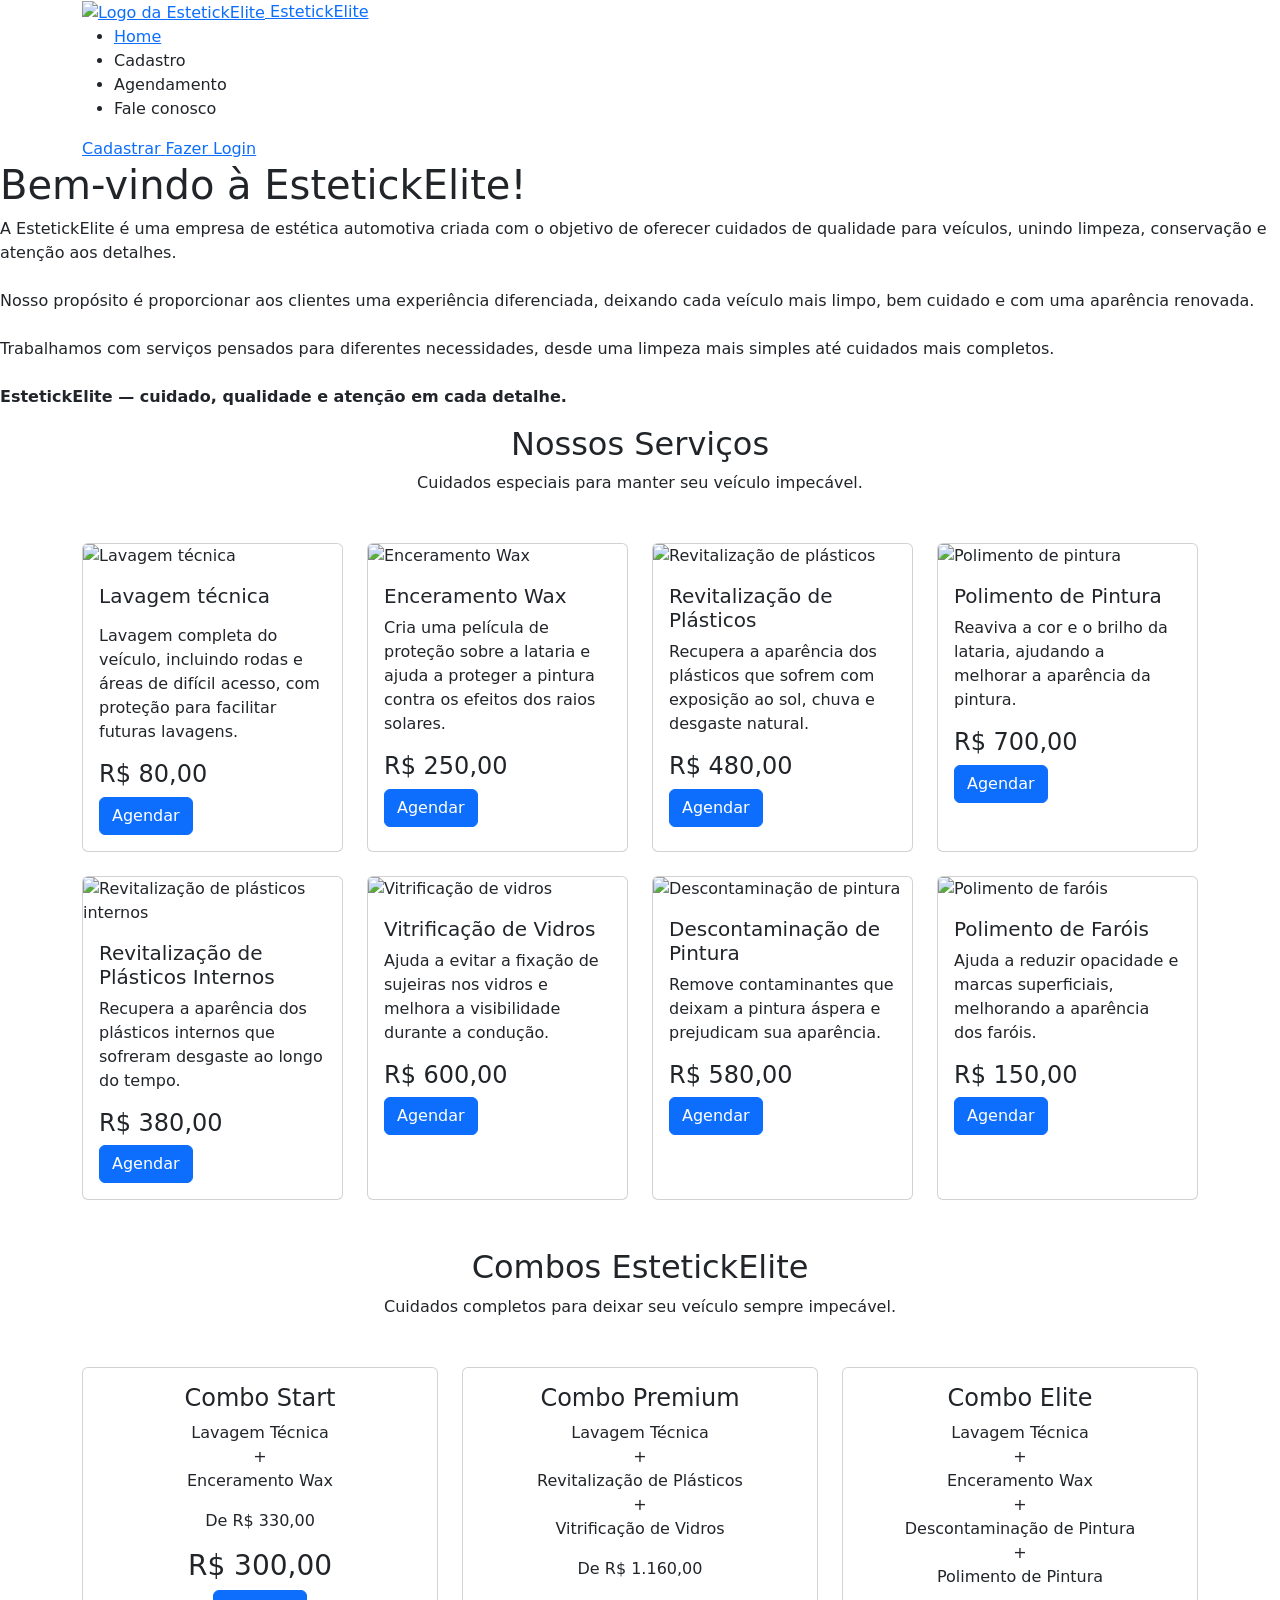
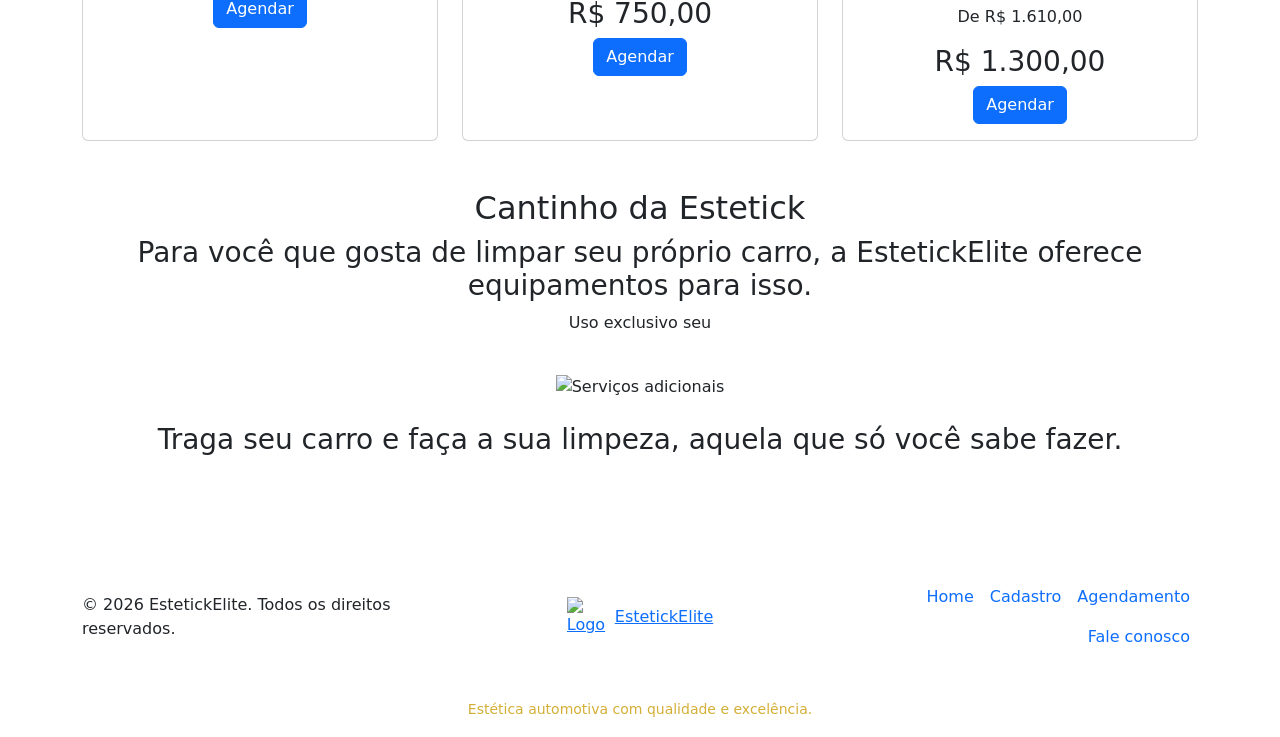
==== src/main/resources/templates/index.html @ 3f6e7992 "att" ====
<!DOCTYPE html>
<html lang="pt-BR" xmlns:th="http://www.thymeleaf.org">

<head>
    <meta charset="UTF-8">
    <meta name="viewport" content="width=device-width, initial-scale=1.0">

    <meta name="description"
          content="EstetickElite - Estética automotiva com qualidade, cuidado e excelência.">
    <meta name="author" content="Lucas Segura">
    <meta name="keywords"
          content="estética automotiva, lavagem, polimento, enceramento, vitrificação">

    <title>EstetickElite | Estética Automotiva</title>

    <link rel="icon" type="image/png" th:href="@{/favicon.png}">

    <link href="https://cdn.jsdelivr.net/npm/bootstrap@5.3.8/dist/css/bootstrap.min.css"
          rel="stylesheet"
          integrity="sha384-sRIl4kxILFvY47J16cr9ZwB07vP4J8+LH7qKQnuqkuIAvNWLzeN8tE5YBujZqJLB"
          crossorigin="anonymous">

    <link rel="stylesheet" th:href="@{/css/style.css}">
</head>

<body>

    <!-- HEADER -->
    <header class="header-estetick">
        <div class="container">
            <div class="header-container">

                <a th:href="@{/}" class="logo-estetick"
                   aria-label="Página inicial EstetickElite">
                    <img th:src="@{/img/logo.png}" alt="Logo da EstetickElite">
                    <span>Estetick<span>Elite</span></span>
                </a>

                <nav aria-label="Menu principal">
                    <ul class="nav-estetick">
                        <li>
                            <a th:href="@{/}" class="active">Home</a>
                        </li>
                        <li>
                            <a th:href="@{/cadastro}">Cadastro</a>
                        </li>
                        <li>
                            <a th:href="@{/agendamento}">Agendamento</a>
                        </li>
                        <li>
                            <a th:href="@{/fale-conosco}">Fale conosco</a>
                        </li>
                    </ul>
                </nav>

                <div class="botoes-header">
                    <a th:href="@{/cadastro}" class="btn-cadastrar">
                        Cadastrar
                    </a>

                    <a th:href="@{/login}" class="btn-agendar">
                        Fazer Login
                    </a>
                </div>

            </div>
        </div>
    </header>

    <!-- CONTEÚDO PRINCIPAL -->
    <main>

        <!-- APRESENTAÇÃO -->
        <section class="container-img">
            <h1>Bem-vindo à EstetickElite!</h1>

            <p>
                A EstetickElite é uma empresa de estética automotiva
                criada com o objetivo de oferecer cuidados de qualidade
                para veículos, unindo limpeza, conservação e atenção
                aos detalhes.

                <br><br>

                Nosso propósito é proporcionar aos clientes uma
                experiência diferenciada, deixando cada veículo mais
                limpo, bem cuidado e com uma aparência renovada.

                <br><br>

                Trabalhamos com serviços pensados para diferentes
                necessidades, desde uma limpeza mais simples até
                cuidados mais completos.

                <br><br>

                <strong>
                    EstetickElite — cuidado, qualidade e atenção em cada detalhe.
                </strong>
            </p>
        </section>

        <!-- SERVIÇOS -->
        <section class="container servicos">

            <div class="text-center mb-5">
                <h2>Nossos Serviços</h2>
                <p>Cuidados especiais para manter seu veículo impecável.</p>
            </div>

            <div class="row g-4">

                <!-- SERVIÇO 1 -->
                <div class="col-12 col-md-6 col-lg-3 d-flex">
                    <div class="card card-servico w-100">
                        <img th:src="@{/img/1-1.webp}"
                             class="card-img-top"
                             alt="Lavagem técnica"
                             loading="lazy">

                        <div class="card-body">
                            <h5 class="card-title mb-0" style="min-height: 40px;">
                                Lavagem técnica
                            </h5>

                            <p class="card-text">
                                Lavagem completa do veículo, incluindo rodas e áreas
                                de difícil acesso, com proteção para facilitar
                                futuras lavagens.
                            </p>

                            <h4 class="preco">R$ 80,00</h4>

                            <a th:href="@{/agendamento}" class="btn btn-primary">
                                Agendar
                            </a>
                        </div>
                    </div>
                </div>

                <!-- SERVIÇO 2 -->
                <div class="col-12 col-md-6 col-lg-3 d-flex">
                    <div class="card card-servico w-100">
                        <img th:src="@{/img/2.webp}"
                             class="card-img-top"
                             alt="Enceramento Wax"
                             loading="lazy">

                        <div class="card-body">
                            <h5 class="card-title">Enceramento Wax</h5>

                            <p class="card-text">
                                Cria uma película de proteção sobre a lataria e ajuda
                                a proteger a pintura contra os efeitos dos raios solares.
                            </p>

                            <h4 class="preco">R$ 250,00</h4>

                            <a th:href="@{/agendamento}" class="btn btn-primary">
                                Agendar
                            </a>
                        </div>
                    </div>
                </div>

                <!-- SERVIÇO 3 -->
                <div class="col-12 col-md-6 col-lg-3 d-flex">
                    <div class="card card-servico w-100">
                        <img th:src="@{/img/3-1.webp}"
                             class="card-img-top"
                             alt="Revitalização de plásticos"
                             loading="lazy">

                        <div class="card-body">
                            <h5 class="card-title">Revitalização de Plásticos</h5>

                            <p class="card-text">
                                Recupera a aparência dos plásticos que sofrem com
                                exposição ao sol, chuva e desgaste natural.
                            </p>

                            <h4 class="preco">R$ 480,00</h4>

                            <a th:href="@{/agendamento}" class="btn btn-primary">
                                Agendar
                            </a>
                        </div>
                    </div>
                </div>

                <!-- SERVIÇO 4 -->
                <div class="col-12 col-md-6 col-lg-3 d-flex">
                    <div class="card card-servico w-100">
                        <img th:src="@{/img/4.webp}"
                             class="card-img-top"
                             alt="Polimento de pintura"
                             loading="lazy">

                        <div class="card-body">
                            <h5 class="card-title">Polimento de Pintura</h5>

                            <p class="card-text">
                                Reaviva a cor e o brilho da lataria, ajudando a
                                melhorar a aparência da pintura.
                            </p>

                            <h4 class="preco">R$ 700,00</h4>

                            <a th:href="@{/agendamento}" class="btn btn-primary">
                                Agendar
                            </a>
                        </div>
                    </div>
                </div>

                <!-- SERVIÇO 5 -->
                <div class="col-12 col-md-6 col-lg-3 d-flex">
                    <div class="card card-servico w-100">
                        <img th:src="@{/img/5.webp}"
                             class="card-img-top"
                             alt="Revitalização de plásticos internos"
                             loading="lazy">

                        <div class="card-body">
                            <h5 class="card-title">
                                Revitalização de Plásticos Internos
                            </h5>

                            <p class="card-text">
                                Recupera a aparência dos plásticos internos que
                                sofreram desgaste ao longo do tempo.
                            </p>

                            <h4 class="preco">R$ 380,00</h4>

                            <a th:href="@{/agendamento}" class="btn btn-primary">
                                Agendar
                            </a>
                        </div>
                    </div>
                </div>

                <!-- SERVIÇO 6 -->
                <div class="col-12 col-md-6 col-lg-3 d-flex">
                    <div class="card card-servico w-100">
                        <img th:src="@{/img/6..png}"
                             class="card-img-top"
                             alt="Vitrificação de vidros"
                             loading="lazy">

                        <div class="card-body">
                            <h5 class="card-title">Vitrificação de Vidros</h5>

                            <p class="card-text">
                                Ajuda a evitar a fixação de sujeiras nos vidros
                                e melhora a visibilidade durante a condução.
                            </p>

                            <h4 class="preco">R$ 600,00</h4>

                            <a th:href="@{/agendamento}" class="btn btn-primary">
                                Agendar
                            </a>
                        </div>
                    </div>
                </div>

                <!-- SERVIÇO 7 -->
                <div class="col-12 col-md-6 col-lg-3 d-flex">
                    <div class="card card-servico w-100">
                        <img th:src="@{/img/7.webp}"
                             class="card-img-top"
                             alt="Descontaminação de pintura"
                             loading="lazy">

                        <div class="card-body">
                            <h5 class="card-title">Descontaminação de Pintura</h5>

                            <p class="card-text">
                                Remove contaminantes que deixam a pintura áspera
                                e prejudicam sua aparência.
                            </p>

                            <h4 class="preco">R$ 580,00</h4>

                            <a th:href="@{/agendamento}" class="btn btn-primary">
                                Agendar
                            </a>
                        </div>
                    </div>
                </div>

                <!-- SERVIÇO 8 -->
                <div class="col-12 col-md-6 col-lg-3 d-flex">
                    <div class="card card-servico w-100">
                        <img th:src="@{/img/8.webp}"
                             class="card-img-top"
                             alt="Polimento de faróis"
                             loading="lazy">

                        <div class="card-body">
                            <h5 class="card-title">Polimento de Faróis</h5>

                            <p class="card-text">
                                Ajuda a reduzir opacidade e marcas superficiais,
                                melhorando a aparência dos faróis.
                            </p>

                            <h4 class="preco">R$ 150,00</h4>

                            <a th:href="@{/agendamento}" class="btn btn-primary">
                                Agendar
                            </a>
                        </div>
                    </div>
                </div>

            </div>
        </section>

        <!-- COMBOS -->
        <section class="container combos py-5">

            <div class="text-center mb-5">
                <h2>Combos EstetickElite</h2>
                <p>
                    Cuidados completos para deixar seu veículo sempre impecável.
                </p>
            </div>

            <div class="row g-4">

                <!-- COMBO START -->
                <div class="col-12 col-md-4 d-flex">
                    <div class="card combo-card text-center w-100">
                        <div class="card-body">
                            <h4>Combo Start</h4>

                            <p>
                                Lavagem Técnica
                                <br>+<br>
                                Enceramento Wax
                            </p>

                            <p class="preco-antigo">De R$ 330,00</p>
                            <h3>R$ 300,00</h3>

                            <a th:href="@{/agendamento}" class="btn btn-primary">
                                Agendar
                            </a>
                        </div>
                    </div>
                </div>

                <!-- COMBO PREMIUM -->
                <div class="col-12 col-md-4 d-flex">
                    <div class="card combo-card combo-premium text-center w-100">
                        <div class="card-body">
                            <h4>Combo Premium</h4>

                            <p>
                                Lavagem Técnica
                                <br>+<br>
                                Revitalização de Plásticos
                                <br>+<br>
                                Vitrificação de Vidros
                            </p>

                            <p class="preco-antigo">De R$ 1.160,00</p>
                            <h3>R$ 750,00</h3>

                            <a th:href="@{/agendamento}" class="btn btn-primary">
                                Agendar
                            </a>
                        </div>
                    </div>
                </div>

                <!-- COMBO ELITE -->
                <div class="col-12 col-md-4 d-flex">
                    <div class="card combo-card text-center w-100">
                        <div class="card-body">
                            <h4>Combo Elite</h4>

                            <p>
                                Lavagem Técnica
                                <br>+<br>
                                Enceramento Wax
                                <br>+<br>
                                Descontaminação de Pintura
                                <br>+<br>
                                Polimento de Pintura
                            </p>

                            <p class="preco-antigo">De R$ 1.610,00</p>
                            <h3>R$ 1.300,00</h3>

                            <a th:href="@{/agendamento}" class="btn btn-primary">
                                Agendar
                            </a>
                        </div>
                    </div>
                </div>

            </div>

            <!-- CANTINHO DA ESTETICK -->
            <br><br>

            <div class="text-center mb-5">
                <h2>Cantinho da Estetick</h2>

                <h3>
                    Para você que gosta de limpar seu próprio carro,
                    a EstetickElite oferece equipamentos para isso.
                </h3>

                <p>Uso exclusivo seu</p>

                <br>

                <img th:src="@{/img/usoseu.png}"
                     alt="Serviços adicionais"
                     class="card-img">

                <br><br>

                <h3>
                    Traga seu carro e faça a sua limpeza,
                    aquela que só você sabe fazer.
                </h3>
            </div>

        </section>
    </main>

    <!-- FOOTER -->
    <footer>
        <div class="footer-estetick">
            <div class="container footer-container">

                <div class="d-flex flex-wrap justify-content-between align-items-center py-4">

                    <p class="col-md-4 mb-0 copyright">
                        © 2026 EstetickElite. Todos os direitos reservados.
                    </p>

                    <a th:href="@{/}"
                       class="col-md-4 d-flex align-items-center justify-content-center mb-3 mb-md-0 logo-footer">

                        <img th:src="@{/img/logo.png}"
                             alt="Logo EstetickElite"
                             width="40"
                             height="40"
                             class="me-2">

                        Estetick<span>Elite</span>
                    </a>

                    <ul class="nav col-md-4 justify-content-end nav-estetick">

                        <li class="nav-item">
                            <a th:href="@{/}" class="nav-link px-2 active">
                                Home
                            </a>
                        </li>

                        <li class="nav-item">
                            <a th:href="@{/cadastro}" class="nav-link px-2">
                                Cadastro
                            </a>
                        </li>

                        <li class="nav-item">
                            <a th:href="@{/agendamento}" class="nav-link px-2">
                                Agendamento
                            </a>
                        </li>

                        <li class="nav-item">
                            <a th:href="@{/fale-conosco}" class="nav-link px-2">
                                Fale conosco
                            </a>
                        </li>

                    </ul>
                </div>

                <div class="text-center py-3 linha-dourada">
                    <small style="color: #d4af37;">
                        Estética automotiva com qualidade e excelência.
                    </small>
                </div>

            </div>
        </div>
    </footer>

    <!-- BOOTSTRAP JS -->
    <script src="https://cdn.jsdelivr.net/npm/bootstrap@5.3.8/dist/js/bootstrap.bundle.min.js"
            integrity="sha384-FKyoEForCGlyvwx9Hj09JcYn3nv7wiPVlz7YYwJrV4cXK/BmnVDxM+D2scQbITxI"
            crossorigin="anonymous"></script>

    <!-- JAVASCRIPT PERSONALIZADO -->
    <script th:src="@{/js/script.js}"></script>

</body>
</html>
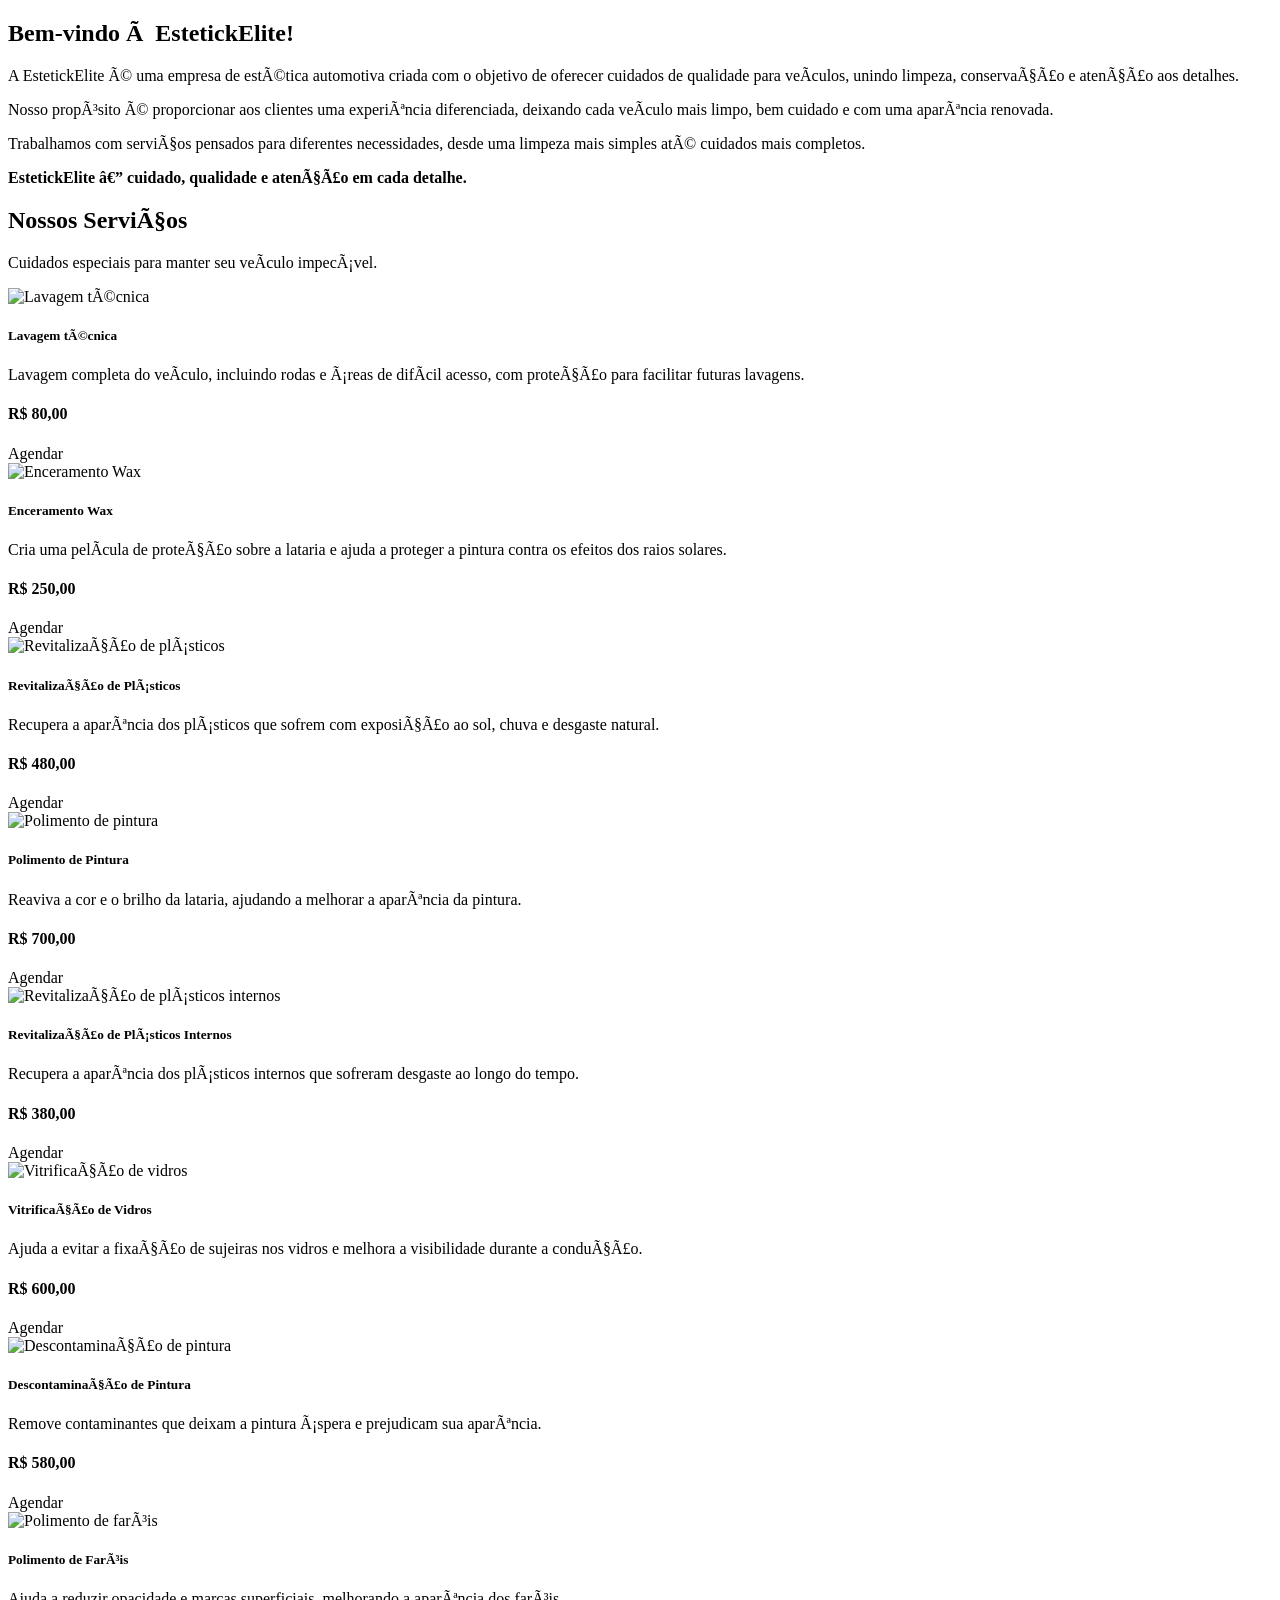
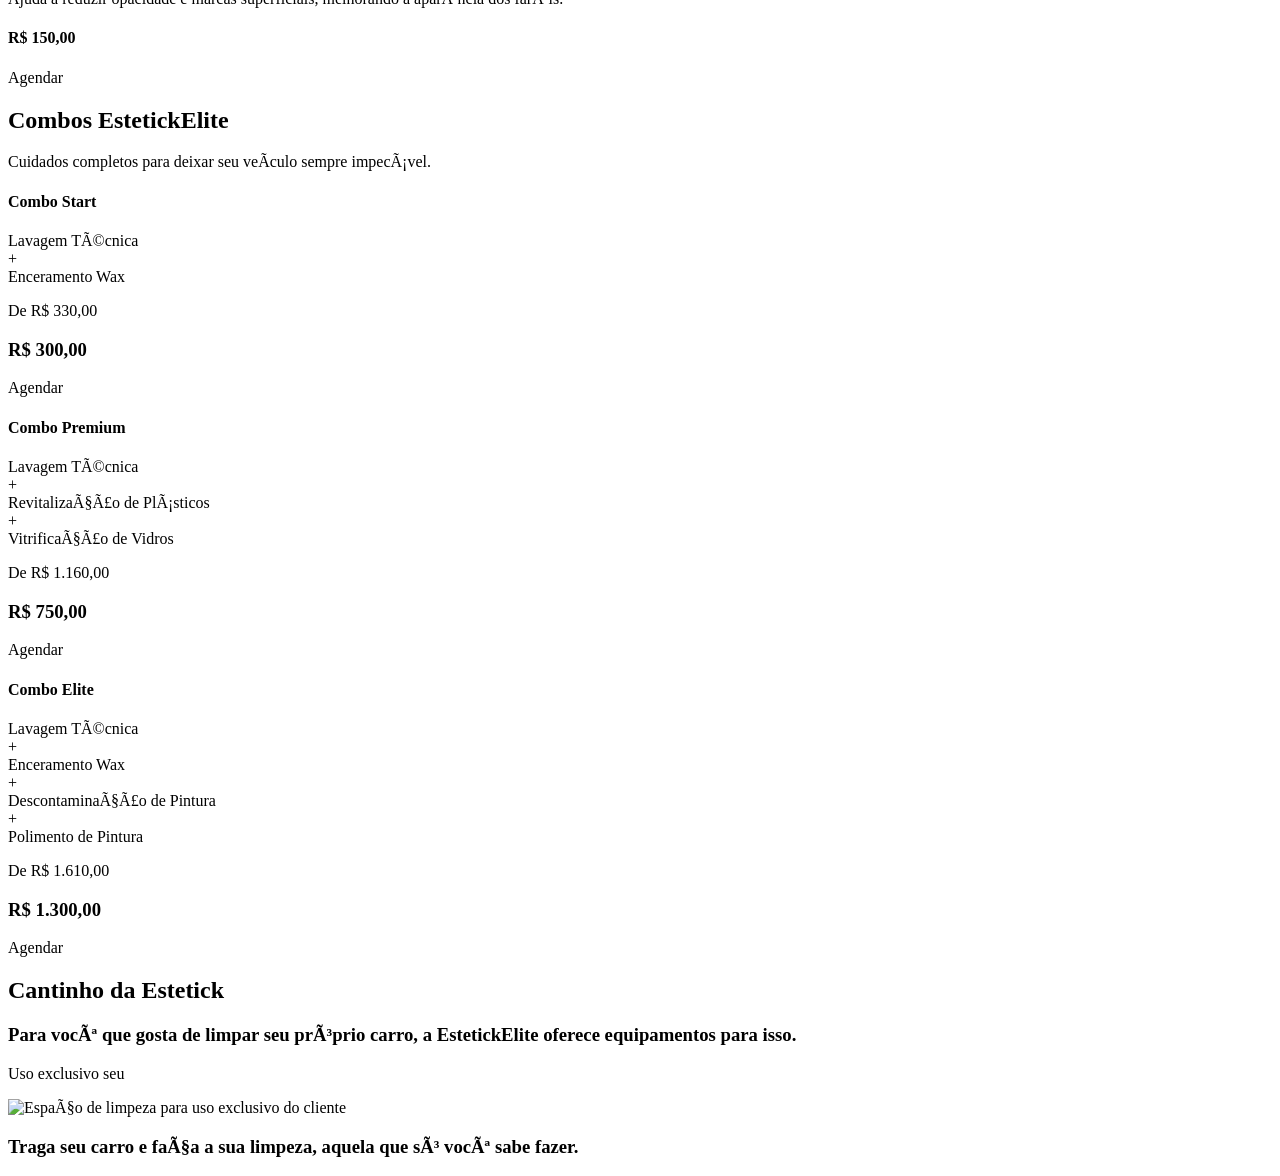
==== commit 2e4a79ff: "finalização do tcc" ====
--- a/src/main/resources/templates/index.html
+++ b/src/main/resources/templates/index.html
@@ -1,509 +1,488 @@
 
 <!DOCTYPE html>
 <html lang="pt-BR" xmlns:th="http://www.thymeleaf.org">
-
-<head>
-    <meta charset="UTF-8">
-    <meta name="viewport" content="width=device-width, initial-scale=1.0">
-
-    <meta name="description"
-          content="EstetickElite - Estética automotiva com qualidade, cuidado e excelência.">
-    <meta name="author" content="Lucas Segura">
-    <meta name="keywords"
-          content="estética automotiva, lavagem, polimento, enceramento, vitrificação">
-
-    <title>EstetickElite | Estética Automotiva</title>
-
-    <link rel="icon" type="image/png" th:href="@{/favicon.png}">
-
-    <link href="https://cdn.jsdelivr.net/npm/bootstrap@5.3.8/dist/css/bootstrap.min.css"
-          rel="stylesheet"
-          integrity="sha384-sRIl4kxILFvY47J16cr9ZwB07vP4J8+LH7qKQnuqkuIAvNWLzeN8tE5YBujZqJLB"
-          crossorigin="anonymous">
-
-    <link rel="stylesheet" th:href="@{/css/style.css}">
+<head th:replace="~{fragments/head :: head('Página inicial')}">
 </head>
-
 <body>
-
-    <!-- HEADER -->
-    <header class="header-estetick">
-        <div class="container">
-            <div class="header-container">
-
-                <a th:href="@{/}" class="logo-estetick"
-                   aria-label="Página inicial EstetickElite">
-                    <img th:src="@{/img/logo.png}" alt="Logo da EstetickElite">
-                    <span>Estetick<span>Elite</span></span>
-                </a>
-
-                <nav aria-label="Menu principal">
-                    <ul class="nav-estetick">
-                        <li>
-                            <a th:href="@{/}" class="active">Home</a>
-                        </li>
-                        <li>
-                            <a th:href="@{/cadastro}">Cadastro</a>
-                        </li>
-                        <li>
-                            <a th:href="@{/agendamento}">Agendamento</a>
-                        </li>
-                        <li>
-                            <a th:href="@{/fale-conosco}">Fale conosco</a>
-                        </li>
-                    </ul>
-                </nav>
-
-                <div class="botoes-header">
-                    <a th:href="@{/cadastro}" class="btn-cadastrar">
-                        Cadastrar
-                    </a>
-
-                    <a th:href="@{/login}" class="btn-agendar">
-                        Fazer Login
-                    </a>
-                </div>
-
-            </div>
+<!-- ================================================== -->
+<!-- CABEÇALHO -->
+<!-- ================================================== -->
+<header th:replace="~{fragments/header :: header}">
+</header>
+<!-- ================================================== -->
+<!-- CONTEÚDO PRINCIPAL -->
+<!-- ================================================== -->
+<main>
+    <!-- APRESENTAÇÃO DA EMPRESA -->
+    <section class="container-img">
+
+        <h1>Bem-vindo à EstetickElite!</h1>
+
+        <p>
+            A EstetickElite é uma empresa de estética automotiva
+            criada com o objetivo de oferecer cuidados de qualidade
+            para veículos, unindo limpeza, conservação e atenção
+            aos detalhes.
+        </p>
+
+        <p>
+            Nosso propósito é proporcionar aos clientes uma
+            experiência diferenciada, deixando cada veículo mais
+            limpo, bem cuidado e com uma aparência renovada.
+        </p>
+
+        <p>
+            Trabalhamos com serviços pensados para diferentes
+            necessidades, desde uma limpeza mais simples até
+            cuidados mais completos.
+        </p>
+
+        <p>
+            <strong>
+                EstetickElite — cuidado, qualidade e atenção em cada detalhe.
+            </strong>
+        </p>
+
+    </section>
+    <!-- ================================================== -->    <!-- NOSSOS SERVIÇOS -->
+    <!-- ================================================== -->
+    <section class="container servicos">
+        <!-- TÍTULO DA SEÇÃO -->
+        <div class="text-center mb-5">
+
+            <h2>Nossos Serviços</h2>
+
+            <p>
+                Cuidados especiais para manter seu veículo impecável.
+            </p>
+
         </div>
-    </header>
-
-    <!-- CONTEÚDO PRINCIPAL -->
-    <main>
-
-        <!-- APRESENTAÇÃO -->
-        <section class="container-img">
-            <h1>Bem-vindo à EstetickElite!</h1>
-
+        <!-- CARDS DE SERVIÇOS -->
+        <div class="row g-4">
+            <!-- SERVIÇO 1 -->
+            <div class="col-12 col-md-6 col-lg-3 d-flex">
+
+                <div class="card card-servico w-100">
+
+                    <img th:src="@{/img/1-1.webp}"
+                         class="card-img-top"
+                         alt="Lavagem técnica"
+                         loading="lazy">
+
+                    <div class="card-body">
+
+                        <h5 class="card-title">
+                            Lavagem técnica
+                        </h5>
+
+                        <p class="card-text">
+                            Lavagem completa do veículo, incluindo rodas
+                            e áreas de difícil acesso, com proteção para
+                            facilitar futuras lavagens.
+                        </p>
+
+                        <h4 class="preco">R$ 80,00</h4>
+
+                        <a th:href="@{/agendamento}" class="btn btn-primary">
+                            Agendar
+                        </a>
+
+                    </div>
+
+                </div>
+
+            </div>
+            <!-- SERVIÇO 2 -->
+            <div class="col-12 col-md-6 col-lg-3 d-flex">
+
+                <div class="card card-servico w-100">
+
+                    <img th:src="@{/img/2.webp}"
+                         class="card-img-top"
+                         alt="Enceramento Wax"
+                         loading="lazy">
+
+                    <div class="card-body">
+
+                        <h5 class="card-title">
+                            Enceramento Wax
+                        </h5>
+
+                        <p class="card-text">
+                            Cria uma película de proteção sobre a lataria
+                            e ajuda a proteger a pintura contra os efeitos
+                            dos raios solares.
+                        </p>
+
+                        <h4 class="preco">R$ 250,00</h4>
+
+                        <a th:href="@{/agendamento}" class="btn btn-primary">
+                            Agendar
+                        </a>
+
+                    </div>
+
+                </div>
+
+            </div>
+            <!-- SERVIÇO 3 -->
+            <div class="col-12 col-md-6 col-lg-3 d-flex">
+
+                <div class="card card-servico w-100">
+
+                    <img th:src="@{/img/3-1.webp}"
+                         class="card-img-top"
+                         alt="Revitalização de plásticos"
+                         loading="lazy">
+
+                    <div class="card-body">
+
+                        <h5 class="card-title">
+                            Revitalização de Plásticos
+                        </h5>
+
+                        <p class="card-text">
+                            Recupera a aparência dos plásticos que sofrem
+                            com exposição ao sol, chuva e desgaste natural.
+                        </p>
+
+                        <h4 class="preco">R$ 480,00</h4>
+
+                        <a th:href="@{/agendamento}" class="btn btn-primary">
+                            Agendar
+                        </a>
+
+                    </div>
+
+                </div>
+
+            </div>
+            <!-- SERVIÇO 4 -->
+            <div class="col-12 col-md-6 col-lg-3 d-flex">
+
+                <div class="card card-servico w-100">
+
+                    <img th:src="@{/img/4.webp}"
+                         class="card-img-top"
+                         alt="Polimento de pintura"
+                         loading="lazy">
+
+                    <div class="card-body">
+
+                        <h5 class="card-title">
+                            Polimento de Pintura
+                        </h5>
+
+                        <p class="card-text">
+                            Reaviva a cor e o brilho da lataria, ajudando
+                            a melhorar a aparência da pintura.
+                        </p>
+
+                        <h4 class="preco">R$ 700,00</h4>
+
+                        <a th:href="@{/agendamento}" class="btn btn-primary">
+                            Agendar
+                        </a>
+
+                    </div>
+
+                </div>
+
+            </div>
+            <!-- SERVIÇO 5 -->
+            <div class="col-12 col-md-6 col-lg-3 d-flex">
+
+                <div class="card card-servico w-100">
+
+                    <img th:src="@{/img/5.webp}"
+                         class="card-img-top"
+                         alt="Revitalização de plásticos internos"
+                         loading="lazy">
+
+                    <div class="card-body">
+
+                        <h5 class="card-title">
+                            Revitalização de Plásticos Internos
+                        </h5>
+
+                        <p class="card-text">
+                            Recupera a aparência dos plásticos internos
+                            que sofreram desgaste ao longo do tempo.
+                        </p>
+
+                        <h4 class="preco">R$ 380,00</h4>
+
+                        <a th:href="@{/agendamento}" class="btn btn-primary">
+                            Agendar
+                        </a>
+
+                    </div>
+
+                </div>
+
+            </div>
+            <!-- SERVIÇO 6 -->
+            <div class="col-12 col-md-6 col-lg-3 d-flex">
+
+                <div class="card card-servico w-100">
+
+                    <img th:src="@{/img/6..png}"
+                         class="card-img-top"
+                         alt="Vitrificação de vidros"
+                         loading="lazy">
+
+                    <div class="card-body">
+
+                        <h5 class="card-title">
+                            Vitrificação de Vidros
+                        </h5>
+
+                        <p class="card-text">
+                            Ajuda a evitar a fixação de sujeiras nos vidros
+                            e melhora a visibilidade durante a condução.
+                        </p>
+
+                        <h4 class="preco">R$ 600,00</h4>
+
+                        <a th:href="@{/agendamento}" class="btn btn-primary">
+                            Agendar
+                        </a>
+
+                    </div>
+
+                </div>
+
+            </div>
+            <!-- SERVIÇO 7 -->
+            <div class="col-12 col-md-6 col-lg-3 d-flex">
+
+                <div class="card card-servico w-100">
+
+                    <img th:src="@{/img/7.webp}"
+                         class="card-img-top"
+                         alt="Descontaminação de pintura"
+                         loading="lazy">
+
+                    <div class="card-body">
+
+                        <h5 class="card-title">
+                            Descontaminação de Pintura
+                        </h5>
+
+                        <p class="card-text">
+                            Remove contaminantes que deixam a pintura
+                            áspera e prejudicam sua aparência.
+                        </p>
+
+                        <h4 class="preco">R$ 580,00</h4>
+
+                        <a th:href="@{/agendamento}" class="btn btn-primary">
+                            Agendar
+                        </a>
+
+                    </div>
+
+                </div>
+
+            </div>
+            <!-- SERVIÇO 8 -->
+            <div class="col-12 col-md-6 col-lg-3 d-flex">
+
+                <div class="card card-servico w-100">
+
+                    <img th:src="@{/img/8.webp}"
+                         class="card-img-top"
+                         alt="Polimento de faróis"
+                         loading="lazy">
+
+                    <div class="card-body">
+
+                        <h5 class="card-title">
+                            Polimento de Faróis
+                        </h5>
+
+                        <p class="card-text">
+                            Ajuda a reduzir opacidade e marcas superficiais,
+                            melhorando a aparência dos faróis.
+                        </p>
+
+                        <h4 class="preco">R$ 150,00</h4>
+
+                        <a th:href="@{/agendamento}" class="btn btn-primary">
+                            Agendar
+                        </a>
+
+                    </div>
+
+                </div>
+
+            </div>
+        </div>
+    </section>
+    <!-- ================================================== -->
+    <!-- COMBOS ESTETICKELITE -->
+    <!-- ================================================== -->
+    <section class="container combos py-5">
+        <!-- TÍTULO -->
+        <div class="text-center mb-5">
+            <h2>Combos EstetickElite</h2>
             <p>
-                A EstetickElite é uma empresa de estética automotiva
-                criada com o objetivo de oferecer cuidados de qualidade
-                para veículos, unindo limpeza, conservação e atenção
-                aos detalhes.
-
-                <br><br>
-
-                Nosso propósito é proporcionar aos clientes uma
-                experiência diferenciada, deixando cada veículo mais
-                limpo, bem cuidado e com uma aparência renovada.
-
-                <br><br>
-
-                Trabalhamos com serviços pensados para diferentes
-                necessidades, desde uma limpeza mais simples até
-                cuidados mais completos.
-
-                <br><br>
-
-                <strong>
-                    EstetickElite — cuidado, qualidade e atenção em cada detalhe.
-                </strong>
+                Cuidados completos para deixar seu veículo sempre impecável.
             </p>
+        </div>
+
+
+        <!-- CARDS DOS COMBOS -->
+        <div class="row g-4">
+
+
+            <!-- COMBO START -->
+            <div class="col-12 col-md-4 d-flex">
+
+                <div class="card combo-card text-center w-100">
+
+                    <div class="card-body">
+
+                        <h4>Combo Start</h4>
+
+                        <p>
+                            Lavagem Técnica
+                            <br>+
+                            <br>Enceramento Wax
+                        </p>
+
+                        <p class="preco-antigo">
+                            De R$ 330,00
+                        </p>
+
+                        <h3>R$ 300,00</h3>
+
+                        <a th:href="@{/agendamento}" class="btn btn-primary">
+                            Agendar
+                        </a>
+
+                    </div>
+
+                </div>
+
+            </div>
+
+
+            <!-- COMBO PREMIUM -->
+            <div class="col-12 col-md-4 d-flex">
+
+                <div class="card combo-card combo-premium text-center w-100">
+
+                    <div class="card-body">
+
+                        <h4>Combo Premium</h4>
+
+                        <p>
+                            Lavagem Técnica
+                            <br>+
+                            <br>Revitalização de Plásticos
+                            <br>+
+                            <br>Vitrificação de Vidros
+                        </p>
+
+                        <p class="preco-antigo">
+                            De R$ 1.160,00
+                        </p>
+
+                        <h3>R$ 750,00</h3>
+
+                        <a th:href="@{/agendamento}" class="btn btn-primary">
+                            Agendar
+                        </a>
+
+                    </div>
+
+                </div>
+
+            </div>
+
+
+            <!-- COMBO ELITE -->
+            <div class="col-12 col-md-4 d-flex">
+
+                <div class="card combo-card text-center w-100">
+
+                    <div class="card-body">
+
+                        <h4>Combo Elite</h4>
+
+                        <p>
+                            Lavagem Técnica
+                            <br>+
+                            <br>Enceramento Wax
+                            <br>+
+                            <br>Descontaminação de Pintura
+                            <br>+
+                            <br>Polimento de Pintura
+                        </p>
+
+                        <p class="preco-antigo">
+                            De R$ 1.610,00
+                        </p>
+
+                        <h3>R$ 1.300,00</h3>
+
+                        <a th:href="@{/agendamento}" class="btn btn-primary">
+                            Agendar
+                        </a>
+
+                    </div>
+
+                </div>
+
+            </div>
+
+        </div>
+
+
+        <!-- ================================================== -->
+        <!-- CANTINHO DA ESTETICK -->
+        <!-- ================================================== -->
+
+        <section class="text-center mt-5">
+
+            <h2>Cantinho da Estetick</h2>
+
+            <h3>
+                Para você que gosta de limpar seu próprio carro,
+                a EstetickElite oferece equipamentos para isso.
+            </h3>
+
+            <p>Uso exclusivo seu</p>
+
+            <img th:src="@{/img/usoseu.png}"
+                 alt="Espaço de limpeza para uso exclusivo do cliente"
+                 class="card-img"
+                 loading="lazy">
+
+            <h3>
+                Traga seu carro e faça a sua limpeza,
+                aquela que só você sabe fazer.
+            </h3>
+
         </section>
 
-        <!-- SERVIÇOS -->
-        <section class="container servicos">
-
-            <div class="text-center mb-5">
-                <h2>Nossos Serviços</h2>
-                <p>Cuidados especiais para manter seu veículo impecável.</p>
-            </div>
-
-            <div class="row g-4">
-
-                <!-- SERVIÇO 1 -->
-                <div class="col-12 col-md-6 col-lg-3 d-flex">
-                    <div class="card card-servico w-100">
-                        <img th:src="@{/img/1-1.webp}"
-                             class="card-img-top"
-                             alt="Lavagem técnica"
-                             loading="lazy">
-
-                        <div class="card-body">
-                            <h5 class="card-title mb-0" style="min-height: 40px;">
-                                Lavagem técnica
-                            </h5>
-
-                            <p class="card-text">
-                                Lavagem completa do veículo, incluindo rodas e áreas
-                                de difícil acesso, com proteção para facilitar
-                                futuras lavagens.
-                            </p>
-
-                            <h4 class="preco">R$ 80,00</h4>
-
-                            <a th:href="@{/agendamento}" class="btn btn-primary">
-                                Agendar
-                            </a>
-                        </div>
-                    </div>
-                </div>
-
-                <!-- SERVIÇO 2 -->
-                <div class="col-12 col-md-6 col-lg-3 d-flex">
-                    <div class="card card-servico w-100">
-                        <img th:src="@{/img/2.webp}"
-                             class="card-img-top"
-                             alt="Enceramento Wax"
-                             loading="lazy">
-
-                        <div class="card-body">
-                            <h5 class="card-title">Enceramento Wax</h5>
-
-                            <p class="card-text">
-                                Cria uma película de proteção sobre a lataria e ajuda
-                                a proteger a pintura contra os efeitos dos raios solares.
-                            </p>
-
-                            <h4 class="preco">R$ 250,00</h4>
-
-                            <a th:href="@{/agendamento}" class="btn btn-primary">
-                                Agendar
-                            </a>
-                        </div>
-                    </div>
-                </div>
-
-                <!-- SERVIÇO 3 -->
-                <div class="col-12 col-md-6 col-lg-3 d-flex">
-                    <div class="card card-servico w-100">
-                        <img th:src="@{/img/3-1.webp}"
-                             class="card-img-top"
-                             alt="Revitalização de plásticos"
-                             loading="lazy">
-
-                        <div class="card-body">
-                            <h5 class="card-title">Revitalização de Plásticos</h5>
-
-                            <p class="card-text">
-                                Recupera a aparência dos plásticos que sofrem com
-                                exposição ao sol, chuva e desgaste natural.
-                            </p>
-
-                            <h4 class="preco">R$ 480,00</h4>
-
-                            <a th:href="@{/agendamento}" class="btn btn-primary">
-                                Agendar
-                            </a>
-                        </div>
-                    </div>
-                </div>
-
-                <!-- SERVIÇO 4 -->
-                <div class="col-12 col-md-6 col-lg-3 d-flex">
-                    <div class="card card-servico w-100">
-                        <img th:src="@{/img/4.webp}"
-                             class="card-img-top"
-                             alt="Polimento de pintura"
-                             loading="lazy">
-
-                        <div class="card-body">
-                            <h5 class="card-title">Polimento de Pintura</h5>
-
-                            <p class="card-text">
-                                Reaviva a cor e o brilho da lataria, ajudando a
-                                melhorar a aparência da pintura.
-                            </p>
-
-                            <h4 class="preco">R$ 700,00</h4>
-
-                            <a th:href="@{/agendamento}" class="btn btn-primary">
-                                Agendar
-                            </a>
-                        </div>
-                    </div>
-                </div>
-
-                <!-- SERVIÇO 5 -->
-                <div class="col-12 col-md-6 col-lg-3 d-flex">
-                    <div class="card card-servico w-100">
-                        <img th:src="@{/img/5.webp}"
-                             class="card-img-top"
-                             alt="Revitalização de plásticos internos"
-                             loading="lazy">
-
-                        <div class="card-body">
-                            <h5 class="card-title">
-                                Revitalização de Plásticos Internos
-                            </h5>
-
-                            <p class="card-text">
-                                Recupera a aparência dos plásticos internos que
-                                sofreram desgaste ao longo do tempo.
-                            </p>
-
-                            <h4 class="preco">R$ 380,00</h4>
-
-                            <a th:href="@{/agendamento}" class="btn btn-primary">
-                                Agendar
-                            </a>
-                        </div>
-                    </div>
-                </div>
-
-                <!-- SERVIÇO 6 -->
-                <div class="col-12 col-md-6 col-lg-3 d-flex">
-                    <div class="card card-servico w-100">
-                        <img th:src="@{/img/6..png}"
-                             class="card-img-top"
-                             alt="Vitrificação de vidros"
-                             loading="lazy">
-
-                        <div class="card-body">
-                            <h5 class="card-title">Vitrificação de Vidros</h5>
-
-                            <p class="card-text">
-                                Ajuda a evitar a fixação de sujeiras nos vidros
-                                e melhora a visibilidade durante a condução.
-                            </p>
-
-                            <h4 class="preco">R$ 600,00</h4>
-
-                            <a th:href="@{/agendamento}" class="btn btn-primary">
-                                Agendar
-                            </a>
-                        </div>
-                    </div>
-                </div>
-
-                <!-- SERVIÇO 7 -->
-                <div class="col-12 col-md-6 col-lg-3 d-flex">
-                    <div class="card card-servico w-100">
-                        <img th:src="@{/img/7.webp}"
-                             class="card-img-top"
-                             alt="Descontaminação de pintura"
-                             loading="lazy">
-
-                        <div class="card-body">
-                            <h5 class="card-title">Descontaminação de Pintura</h5>
-
-                            <p class="card-text">
-                                Remove contaminantes que deixam a pintura áspera
-                                e prejudicam sua aparência.
-                            </p>
-
-                            <h4 class="preco">R$ 580,00</h4>
-
-                            <a th:href="@{/agendamento}" class="btn btn-primary">
-                                Agendar
-                            </a>
-                        </div>
-                    </div>
-                </div>
-
-                <!-- SERVIÇO 8 -->
-                <div class="col-12 col-md-6 col-lg-3 d-flex">
-                    <div class="card card-servico w-100">
-                        <img th:src="@{/img/8.webp}"
-                             class="card-img-top"
-                             alt="Polimento de faróis"
-                             loading="lazy">
-
-                        <div class="card-body">
-                            <h5 class="card-title">Polimento de Faróis</h5>
-
-                            <p class="card-text">
-                                Ajuda a reduzir opacidade e marcas superficiais,
-                                melhorando a aparência dos faróis.
-                            </p>
-
-                            <h4 class="preco">R$ 150,00</h4>
-
-                            <a th:href="@{/agendamento}" class="btn btn-primary">
-                                Agendar
-                            </a>
-                        </div>
-                    </div>
-                </div>
-
-            </div>
-        </section>
-
-        <!-- COMBOS -->
-        <section class="container combos py-5">
-
-            <div class="text-center mb-5">
-                <h2>Combos EstetickElite</h2>
-                <p>
-                    Cuidados completos para deixar seu veículo sempre impecável.
-                </p>
-            </div>
-
-            <div class="row g-4">
-
-                <!-- COMBO START -->
-                <div class="col-12 col-md-4 d-flex">
-                    <div class="card combo-card text-center w-100">
-                        <div class="card-body">
-                            <h4>Combo Start</h4>
-
-                            <p>
-                                Lavagem Técnica
-                                <br>+<br>
-                                Enceramento Wax
-                            </p>
-
-                            <p class="preco-antigo">De R$ 330,00</p>
-                            <h3>R$ 300,00</h3>
-
-                            <a th:href="@{/agendamento}" class="btn btn-primary">
-                                Agendar
-                            </a>
-                        </div>
-                    </div>
-                </div>
-
-                <!-- COMBO PREMIUM -->
-                <div class="col-12 col-md-4 d-flex">
-                    <div class="card combo-card combo-premium text-center w-100">
-                        <div class="card-body">
-                            <h4>Combo Premium</h4>
-
-                            <p>
-                                Lavagem Técnica
-                                <br>+<br>
-                                Revitalização de Plásticos
-                                <br>+<br>
-                                Vitrificação de Vidros
-                            </p>
-
-                            <p class="preco-antigo">De R$ 1.160,00</p>
-                            <h3>R$ 750,00</h3>
-
-                            <a th:href="@{/agendamento}" class="btn btn-primary">
-                                Agendar
-                            </a>
-                        </div>
-                    </div>
-                </div>
-
-                <!-- COMBO ELITE -->
-                <div class="col-12 col-md-4 d-flex">
-                    <div class="card combo-card text-center w-100">
-                        <div class="card-body">
-                            <h4>Combo Elite</h4>
-
-                            <p>
-                                Lavagem Técnica
-                                <br>+<br>
-                                Enceramento Wax
-                                <br>+<br>
-                                Descontaminação de Pintura
-                                <br>+<br>
-                                Polimento de Pintura
-                            </p>
-
-                            <p class="preco-antigo">De R$ 1.610,00</p>
-                            <h3>R$ 1.300,00</h3>
-
-                            <a th:href="@{/agendamento}" class="btn btn-primary">
-                                Agendar
-                            </a>
-                        </div>
-                    </div>
-                </div>
-
-            </div>
-
-            <!-- CANTINHO DA ESTETICK -->
-            <br><br>
-
-            <div class="text-center mb-5">
-                <h2>Cantinho da Estetick</h2>
-
-                <h3>
-                    Para você que gosta de limpar seu próprio carro,
-                    a EstetickElite oferece equipamentos para isso.
-                </h3>
-
-                <p>Uso exclusivo seu</p>
-
-                <br>
-
-                <img th:src="@{/img/usoseu.png}"
-                     alt="Serviços adicionais"
-                     class="card-img">
-
-                <br><br>
-
-                <h3>
-                    Traga seu carro e faça a sua limpeza,
-                    aquela que só você sabe fazer.
-                </h3>
-            </div>
-
-        </section>
-    </main>
-
-    <!-- FOOTER -->
-    <footer>
-        <div class="footer-estetick">
-            <div class="container footer-container">
-
-                <div class="d-flex flex-wrap justify-content-between align-items-center py-4">
-
-                    <p class="col-md-4 mb-0 copyright">
-                        © 2026 EstetickElite. Todos os direitos reservados.
-                    </p>
-
-                    <a th:href="@{/}"
-                       class="col-md-4 d-flex align-items-center justify-content-center mb-3 mb-md-0 logo-footer">
-
-                        <img th:src="@{/img/logo.png}"
-                             alt="Logo EstetickElite"
-                             width="40"
-                             height="40"
-                             class="me-2">
-
-                        Estetick<span>Elite</span>
-                    </a>
-
-                    <ul class="nav col-md-4 justify-content-end nav-estetick">
-
-                        <li class="nav-item">
-                            <a th:href="@{/}" class="nav-link px-2 active">
-                                Home
-                            </a>
-                        </li>
-
-                        <li class="nav-item">
-                            <a th:href="@{/cadastro}" class="nav-link px-2">
-                                Cadastro
-                            </a>
-                        </li>
-
-                        <li class="nav-item">
-                            <a th:href="@{/agendamento}" class="nav-link px-2">
-                                Agendamento
-                            </a>
-                        </li>
-
-                        <li class="nav-item">
-                            <a th:href="@{/fale-conosco}" class="nav-link px-2">
-                                Fale conosco
-                            </a>
-                        </li>
-
-                    </ul>
-                </div>
-
-                <div class="text-center py-3 linha-dourada">
-                    <small style="color: #d4af37;">
-                        Estética automotiva com qualidade e excelência.
-                    </small>
-                </div>
-
-            </div>
-        </div>
-    </footer>
-
-    <!-- BOOTSTRAP JS -->
-    <script src="https://cdn.jsdelivr.net/npm/bootstrap@5.3.8/dist/js/bootstrap.bundle.min.js"
-            integrity="sha384-FKyoEForCGlyvwx9Hj09JcYn3nv7wiPVlz7YYwJrV4cXK/BmnVDxM+D2scQbITxI"
-            crossorigin="anonymous"></script>
-
-    <!-- JAVASCRIPT PERSONALIZADO -->
-    <script th:src="@{/js/script.js}"></script>
-
+    </section>
+</main>
+<!-- ================================================== -->
+<!-- RODAPÉ -->
+<!-- ================================================== -->
+<footer th:replace="~{fragments/footer :: footer}">
+</footer>
+<!-- ================================================== -->
+<!-- JAVASCRIPT -->
+<!-- ================================================== -->
+<!-- Bootstrap -->
+<script src="https://cdn.jsdelivr.net/npm/bootstrap@5.3.8/dist/js/bootstrap.bundle.min.js"
+        integrity="sha384-FKyoEForCGlyvwx9Hj09JcYn3nv7wiPVlz7YYwJrWVcXK/BmnVDxM+D2scQbITxI"
+        crossorigin="anonymous">
+</script>
+<!-- JavaScript personalizado -->
+<script th:src="@{/js/script.js}"></script>
 </body>
 </html>
